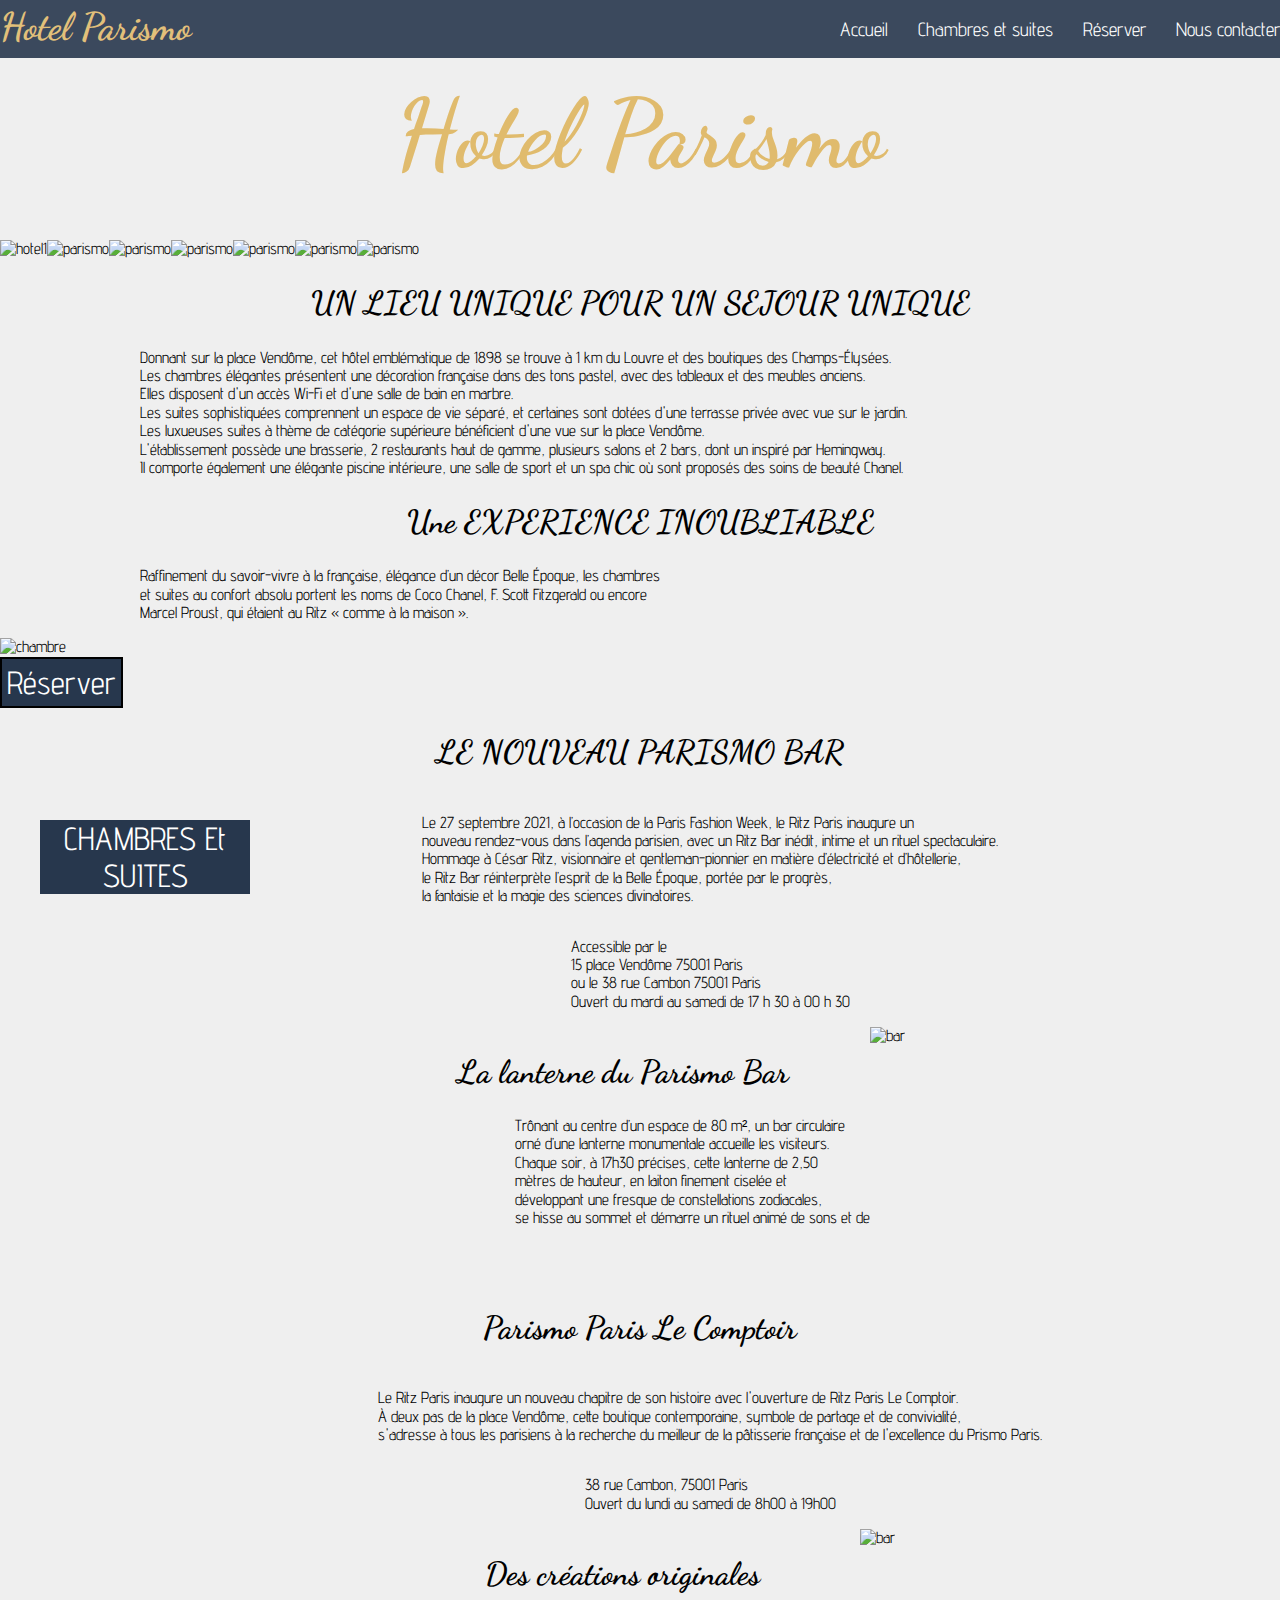
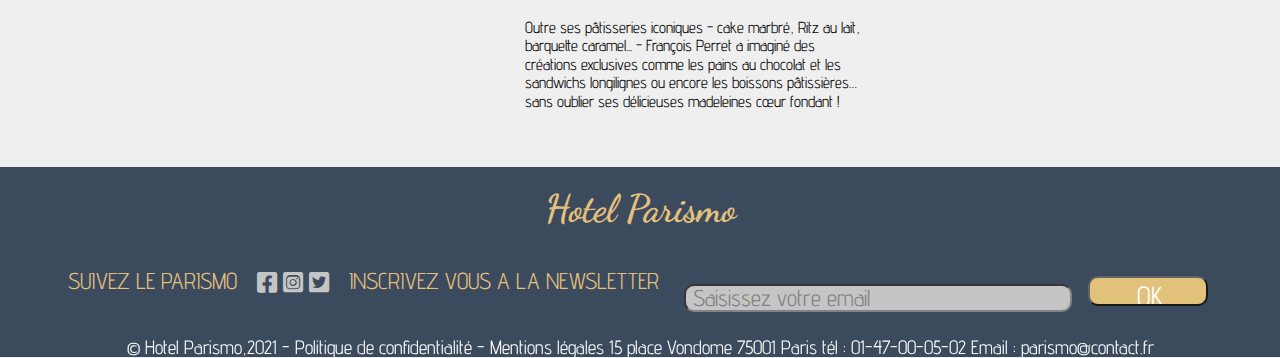
==== index.html @ 792f8a50 "modif" ====
<!DOCTYPE html>
<html lang="fr">
    <head>
        <meta charset="UTF-8">
        <meta http-equiv="X-UA-Compatible" content="IE=edge">
        <meta name="viewport" content="width=device-width, initial-scale=1.0">
        <link rel="stylesheet" href="assets/css/normalize.css">
        <link href="https://fonts.googleapis.com/css2?family=Material+Icons" rel="stylesheet">
        <link href="https://fonts.googleapis.com/css2?family=Material+Icons+Outlined" rel="stylesheet">
        <link rel="icon" type="image/png" sizes="32x32" href="favicon-32x32.png">
        <link rel="icon" type="image/png" sizes="32x32" href="favicon-16x16.png">
        <link rel="stylesheet" href="https://cdnjs.cloudflare.com/ajax/libs/font-awesome/6.0.0-beta2/css/all.min.css">
        <link rel="stylesheet" href="assets/css/style.css">
        <title>Hotel Parismo *****</title>
    </head>

<body>
	<header>
		<nav>
			<div id="container_debut">
				<li id="Debut"><a href="#">Hotel Parismo</a></li>
			</div>
			<ul class="menu">

				<li class="lien"><a href="#" title="Accueil">Accueil</a></li>
				<li class="lien"><a href="chambres.html" title="Chambres et suites">Chambres et suites</a></li>

				<li class="lien" id="reserver"><a href="reserver.html" title="Réserver">Réserver</a></li>
				<li class="lien"><a href="contact.html" title="Nous contacter">Nous contacter</a></li>
			</ul>
		</nav>
		<!-- <div id="imagepricipale">
			<h1>Hotel Parismo</h1>
		</div> -->
		<h1>Hotel Parismo</h1>
		
		

	</header>
	<section id="car">
		<div id="caroussel">
			<div class="images">
				<img src="images/hotel.jpg" alt="hotel1">
				<img src="images/hotel1.jpg" alt="parismo">
				<img src="images/grandjardin.jpg" alt="parismo">
				<img src="images/ritzparislecomptoir1.jpg" alt="parismo">
				<img src="images/salon_ete_5.jpg" alt="parismo">
				<img src="images/terrassemansart.jpg" alt="parismo">
				<img src="images/pool_6.jpg" alt="parismo">
				
				
			</div>
		</div>
	</section>
	<section id="description">
		<h2>UN LIEU UNIQUE POUR UN SEJOUR UNIQUE</h2>
		<p>
			Donnant sur la place Vendôme, cet hôtel emblématique de 1898 se trouve à 1 km du Louvre et des boutiques des Champs-Élysées.<br>


			Les chambres élégantes présentent une décoration française dans des tons pastel, avec des tableaux et des meubles anciens.<br> Elles disposent d'un accès Wi-Fi et d'une salle de bain en marbre.<br> Les suites sophistiquées comprennent un espace de vie séparé, et certaines sont dotées d'une terrasse privée avec vue sur le jardin.<br> Les luxueuses suites à thème de catégorie supérieure bénéficient d'une vue sur la place Vendôme.<br>

			L'établissement possède une brasserie, 2 restaurants haut de gamme, plusieurs salons et 2 bars, dont un inspiré par Hemingway.<br> Il comporte également une élégante piscine intérieure, une salle de sport et un spa chic où sont proposés des soins de beauté Chanel.
		</p>
	</section>
	<section id="chambres">
		<div>
		<h2>Une EXPERIENCE INOUBLIABLE</h2>
		<p>
			Raffinement du savoir-vivre à la française, élégance d’un décor Belle Époque, les chambres<br> et suites au confort absolu portent les noms de Coco Chanel, F. Scott Fitzgerald ou encore<br> Marcel Proust, qui étaient au Ritz « comme à la maison ».

		</p>
		</div>
		<div id="reserverchambre">
			<p id="chetsuite">CHAMBRES Et <br>SUITES</p>
			<img src="images/chambre.jpg" alt="chambre">
			
		</div>
		<div>
			
			<a href="reserver.html" id="lienreserver">Réserver</a>
		</div>
		
		



	</section>
	<section >
		<di id="bar">
		<h2>LE NOUVEAU PARISMO BAR</h2>
		<p>Le 27 septembre 2021, à l’occasion de la Paris Fashion Week, le Ritz Paris inaugure un<br> nouveau rendez-vous dans l’agenda parisien, avec un Ritz Bar inédit, intime et un rituel spectaculaire.<br> Hommage à César Ritz, visionnaire et gentleman-pionnier en matière d’électricité et d’hôtellerie,<br> le Ritz Bar réinterprète l’esprit de la Belle Époque, portée par le progrès,<br> la fantaisie et la magie des sciences divinatoires.</p>
		<p>Accessible par le <br>

			15 place Vendôme 75001 Paris <br>
			
			ou le 38 rue Cambon 75001 Paris<br>
			
			Ouvert du mardi au samedi de 17 h 30 à 00 h 30</p>
		</div>
		<div id="barlanterne">
			<div id="bardescription" >
				<h2 >La lanterne du Parismo Bar</h2>
				<p>Trônant au centre d’un espace de 80 m², un bar circulaire<br>
					 orné d’une lanterne monumentale accueille les visiteurs.<br>
					  Chaque soir, à 17h30 précises, cette lanterne de 2,50<br>
					   mètres de hauteur, en laiton finement ciselée et<br>
					    développant une fresque de constellations zodiacales,<br>
						 se hisse au sommet et démarre un rituel animé de sons et de</p>
			</div>
			<div><img src="images/ritzbarhome.jpg" alt="bar"></div>
		</div>
	</section>

	<section >
		<di id="lecomptoire">
		<h2>Parismo Paris Le Comptoir</h2>
		<p>Le Ritz Paris inaugure un nouveau chapitre de son histoire avec l'ouverture de Ritz Paris Le Comptoir.<br>
			À deux pas de la place Vendôme, cette boutique contemporaine, symbole de partage et de convivialité,<br>
			s'adresse à tous les parisiens à la recherche du meilleur de la pâtisserie française et de l'excellence du Prismo Paris. </p>
		<p>38 rue Cambon, 75001 Paris<br>
			Ouvert du lundi au samedi de 8h00 à 19h00</p>
		</div>
		<div id="lecomptoirelanterne">
			<div id="lecomptoirelanternedescription" >
				<h2 >Des créations originales</h2>
				<p>Outre ses pâtisseries iconiques - cake marbré, Ritz au lait,<br>
					barquette caramel... - François Perret a imaginé des<br>
					créations exclusives comme les pains au chocolat et les<br>
					sandwichs longilignes ou encore les boissons pâtissières…<br>
					sans oublier ses délicieuses madeleines cœur fondant !<br>
						 </p>
			</div>
			<div><img src="images/squarefrancoisperretaucomptoir.jpg" alt="bar"></div>
		</div>
	</section>


	
	<footer class="footer">
		<h2>Hotel Parismo</h2>
		<div class="footer_social">
			<div><span id="suivez">SUIVEZ LE PARISMO</span></div>
			<div>
				
				<span><i class="fab fa-facebook-square"></i></span>
				<span><i class="fab fa-instagram-square"></i></span>
				<span><i class="fab fa-twitter-square"></i></span>

			</div>
			<div><span id="newsletter">INSCRIVEZ VOUS A LA NEWSLETTER</span></div>
			<div>
				<form action="#" method="POST">
					<input type="email" placeholder="Saisissez votre email" id ="email">
					<input type="submit" value="OK" id="buttonnewsletter">
				</form>
				
				
			</div>
			
		</div>
		<div id="Copyright"> &copy; Hotel Parismo,2021 - Politique de confidentialité - Mentions légales 15 place Vondome 75001 Paris tél : 01-47-00-05-02 Email : parismo@contact.fr </div>
	</footer>
</body>

</html>
---- assets/css/style.css ----
/* h1{
    display: flex;
    justify-content: center;
    color: goldenrod;
    font-family: 'Lucida Sans', 'Lucida Sans Regular', 'Lucida Grande', 'Lucida Sans Unicode', Geneva, Verdana, sans-serif;

}

figure{
    display: flex;
    justify-content: center;
    
}

.description{
    display: flex;
    justify-content: center;
    margin: 10px, 5px;
    padding: 4px;
    border: 2px solid #555;
    background-color: #f2f2f2;
    color: #555;
    font-size: 110%;
    -moz-border-radius: 50px;
    -webkit-border-radius: 50px;
      
}

figure {
    z-index:-2;

  }

  .description {
    z-index: 0;
    
  } */
  @import url('https://fonts.googleapis.com/css2?family=Advent+Pro&family=Dancing+Script&display=swap');

  body{
      font-family:'Advent Pro', sans-serif;
      margin:0;
      padding: 0;
      background-color: #EFEFEF;
      
  }
  
  nav{
      display:flex;
      justify-content: space-between;
      align-items: center;
      position:fixed;
      z-index: 10000;
      top:0;
      background-color:#27374d;
      opacity: 0.9;
      width: 100%;
      font-size: 1.2em;
      list-style-type:none;
      line-height: 20px;
      
     
      
  }
  nav ul{
      display: flex; 
      justify-content: center;
       column-gap: 30px;
      align-items: center;
      list-style-type:none;
      
      
  
  }
  
  
  nav a{
      text-decoration: none;
      color:white;
     
  }
  .lien a:hover{
      background-color: #e0bb6d;
      color: black;
      font-size: larger;
      border:2px groove white;
      font-weight: bold;
  
  }
  
  #Debut  a , footer h2 {
      font-family: 'Dancing Script', cursive;
      font-weight: bold;
      font-size: 2em;
      color: #e0bb6d;   
      
  }
  
  
  
  
  
  
  /* #imagepricipale{
      margin-top: 58px;
      background: url(hotel.jpg) no-repeat fixed ;
      background-size: cover;
      height: 799px;
  } */
  h1{
      font-family: 'Dancing Script', cursive;
      margin-top :80px;
      margin-bottom: 50px;
      text-align: center; 
      color: #e0bb6d;
      font-size: 6em;   
  }


  .description{
      display:flex;
      flex-direction: column;
      align-items: center;
      margin-top: 40px;
      font-size: 1.2em;
  }
  .chambredescription{     /*#chambre */
      display:flex;
      flex-direction: column;
      align-items: center;
      margin-bottom: 20px;
  }
    
  h2{
      font-family: 'Dancing Script' , cursive;
      text-align: center;
      font-size: 2em;
  }

  #lienreserver{
      display: inline-block;
      color: white;
      border: 2px solid black;
      padding: 5px;
      background-color:#27374d ;
      text-decoration: none;
      text-align: center;
      font-size: 2em;
      
  }
  #lienreserver:hover{
      background-color: #e0bb6d;
      color: black;
      font-size: 2.2em;
      border:2px groove ;
      font-weight: bold;
  
  }
  #reserverchambre{
      position: relative;
  }
  #chetsuite{
      position: absolute;
      left:-100px;
      top: 150px;
      color:white;
      background-color:#27374d ;
      width: 210px;
      font-size: 2em;
      text-align: center;
  
  }
  #bar{
      display:flex;
      flex-direction: column;
      align-items: center;
      margin-bottom: 20px;
  
  }
  #barlanterne{
      display:flex;
      flex-direction: row;
      justify-content: space-around;
      
      
      margin-bottom: 20px;
  
  }
  
  
  #lecomptoire{
      display:flex;
      flex-direction: column;
      align-items: center;
      margin-bottom: 20px;
  
  }
  #lecomptoirelanterne{
      display:flex;
      flex-direction: row;
      justify-content: space-around;
      
      
      margin-bottom: 20px;
  
  }
  
  
  .footer{
      display:flex;
      flex-direction: column;
      justify-content: space-evenly;
      align-items: center;
      background-color:#27374d;
      opacity: 0.9;
      width: 100%;
      font-size: 1.2em;
      line-height: 20px;
      row-gap: 20px;
      position: relative;
      bottom: 0px;
  
  }
  
      
  
  
  
  .footer_social{
      color:silver;
      font-size: 1.2em;
      display: flex; 
      column-gap: 20px;  
      
  }
  #suivez ,#newsletter  {
      color: #e0bb6d;
      
      
  
  }
  #email{
   font-size: 1em;     
      
  }
  
  
  #buttonnewsletter{
      color: white;
      background-color: #e0bb6d;
      font-size: 1.2em;
  }
  
  #Copyright{
      color: white;
      
  }
  
  #formulaire-contact , #formulaire-reserver{
      background-color:#27374d;
      opacity: 0.9;
      display: flex;
      flex-direction: column;
      align-items: center;
      margin: 10px auto;
      width: 50%;
      
      
  }
  
  
  #form-contact input,#form-contact textarea , #form-contact select {
      border:none;
      padding:5px 5px;
      margin: 1px 0px;
       font-size: 1.2em;
      border-radius: 8px;
      width:50%;
  
  }
  
  #form-contact h2 ,#formulaire-reserver label{
      color: white;
  
  }
  
  
  #car{
      display: flex;
      justify-content: center;
      margin-top: 0px;
  
      
  
  }
  #caroussel{
      width:1440px;
      overflow: auto;
      
  
  }
  .images{
      display: flex;
      animation-duration: 30s;
      animation-name: mes-images;
      animation-iteration-count: infinite;
  }
  
  @keyframes mes-images {
      0% {
          transform: translateX(0);
      }
      14.29% {
          transform: translateX(-1440px);
      }
      28.58% {
          transform: translateX(-2880px);
      }
      42.87% {
          transform: translateX(-4320px);
      }
      57.16% {
          transform: translateX(-5760px);
      }
      71.45% {
          transform: translateX(-7200px);
  
      }
      85.74% {
          transform: translateX(-8640px);
  
      }
      100% {
          transform: translateX(0px);
  
      }   
      
  }

  .chambreclassique{
    display:flex;
    flex-direction: column;
    justify-content: center;
    align-items: center;
    position:relative;
    margin-bottom: 200px;
}
.chambreclassique img{
    max-width: 100%;
    width:80%;
    height: auto;
}

.chambredescription{
    display:flex;
    flex-direction: column;
    justify-content: center;
    align-items: center;
    padding:7px;
    display:inline-block;
    border:2px solid white;
    position: absolute;
     height:240px; 
    background-color:whitesmoke;
    text-align: center;
    top: 650px;
    /* font-weight: bold; */
    box-shadow: -5px 5px whitesmoke;
    font-family: 'Gill Sans', 'Gill Sans MT', Calibri, 'Trebuchet MS', sans-serif;
    font-size: 20px;
    


}

.bouttonreserver{
    display: inline-block;
    color: black;
    border: 2px solid gold;
    padding: 9px;
    background-color: whitesmoke ;
    text-decoration: none;
    text-align: center;
    font-size: 2em;

}
/* .bouttonreserver:hover{
    background-color: #e0bb6d;
    color: black;
    font-size: 2.2em;
    border:2px groove ;
    font-weight: bold;


} */


/* RIMA RIMA RIMA  */

  fieldset{
    margin:5px;
    height:500px;
    border-radius: 5px;
  }
  .container{
    display:flex;
    justify-content: center;
    align-items:center;
    margin-top:40px;
  }
  .left{
    display:flex;
    flex-direction:column;
    margin:20px;
  }
  .right{
    display:flex;
    flex-direction:column;
    margin-top:-3px;
  }

  input{
    margin:5px;
    padding:2px;
    width:380px;
    height:20px;
    background-color:silver;
    border-radius: 10px;
    text-indent:5px;
  }
  input:focus{
      outline:none;
  }
  p{
    margin-left:140px;
  }
  select{
    background-color:silver;
    text-align:center;
  }
  input[type="submit"]{
    width:120px;
    height:30px;
    background-color:#silver;
    color:black;
  }
  input[type="submit"]:hover{
    background-color:red; 
  }
  input[type="reset"]{
    width:120px;
    height:30px;
    background-color:siver;
    color:black;
  }
  input[type="reset"]:hover{
    background-color:#27374d;
  }
  .buttons1
  {
    margin-left:525px;
    margin-top:65px;
  }
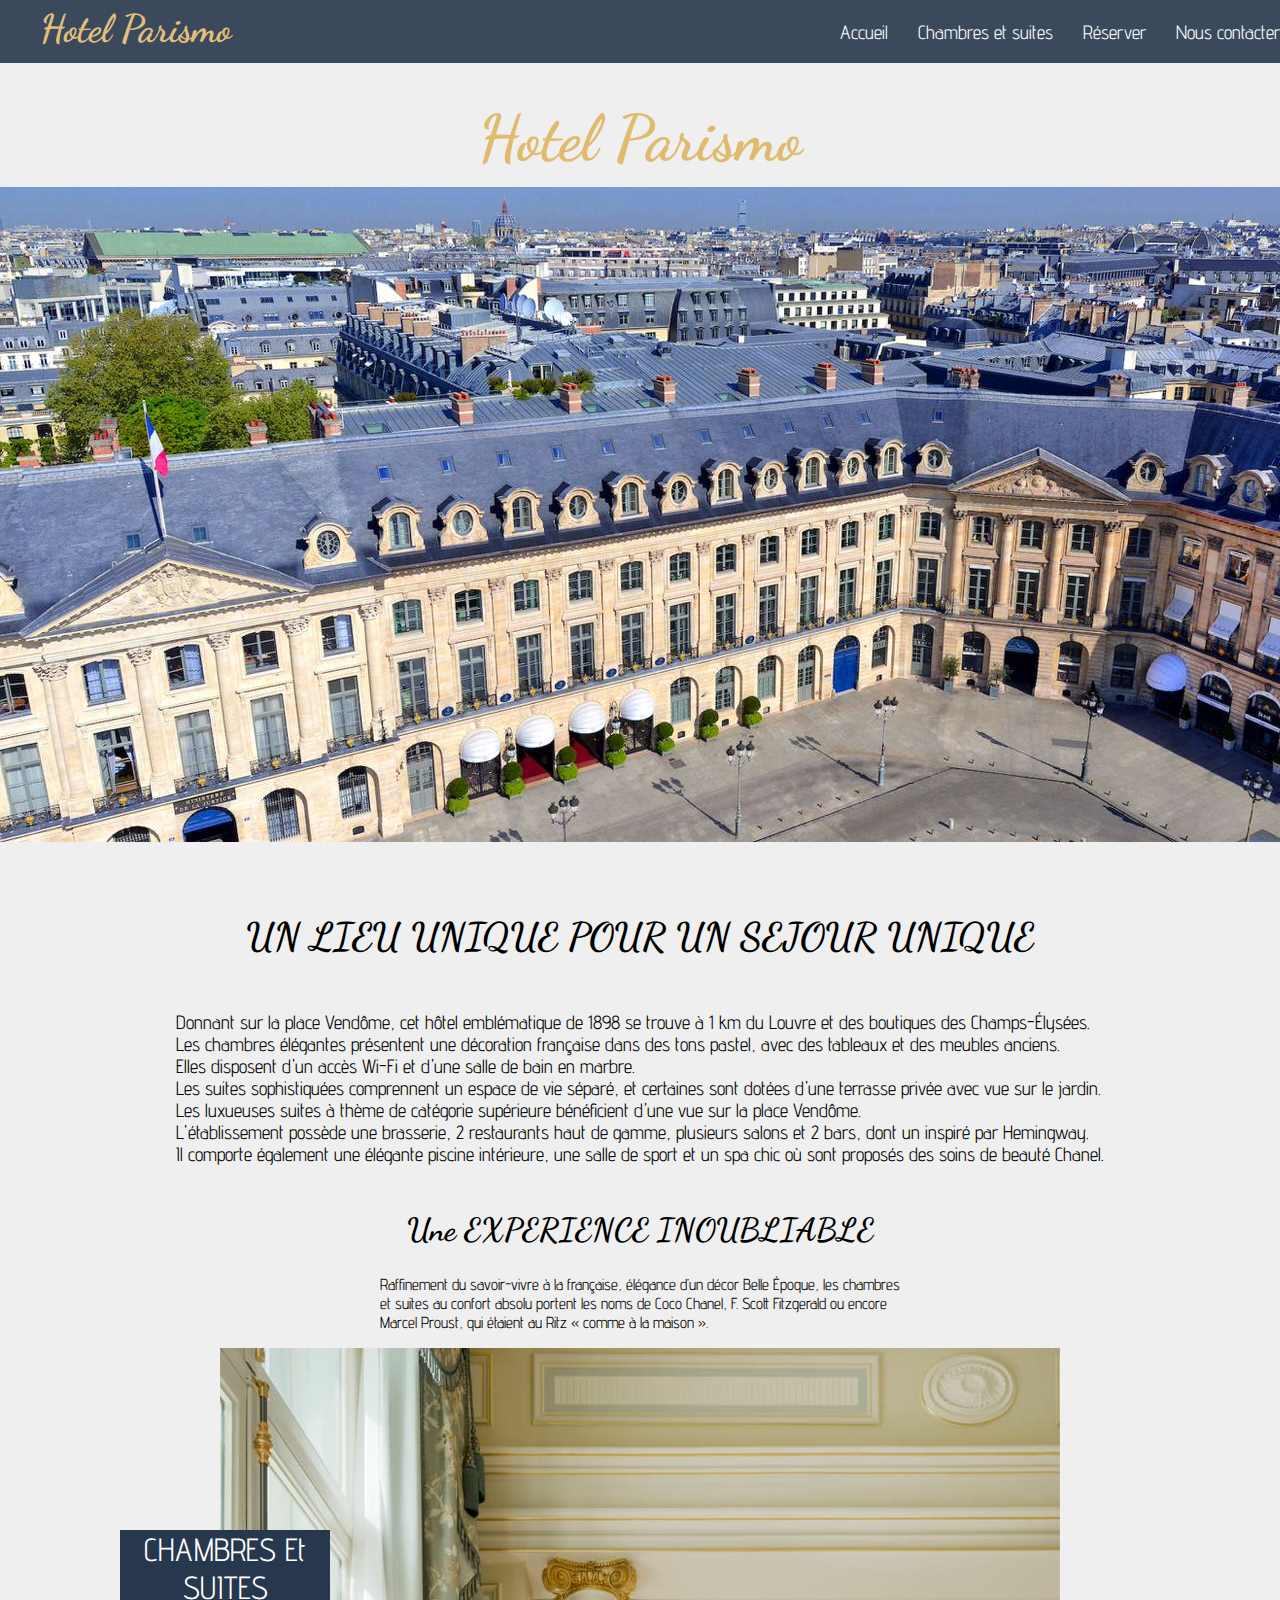
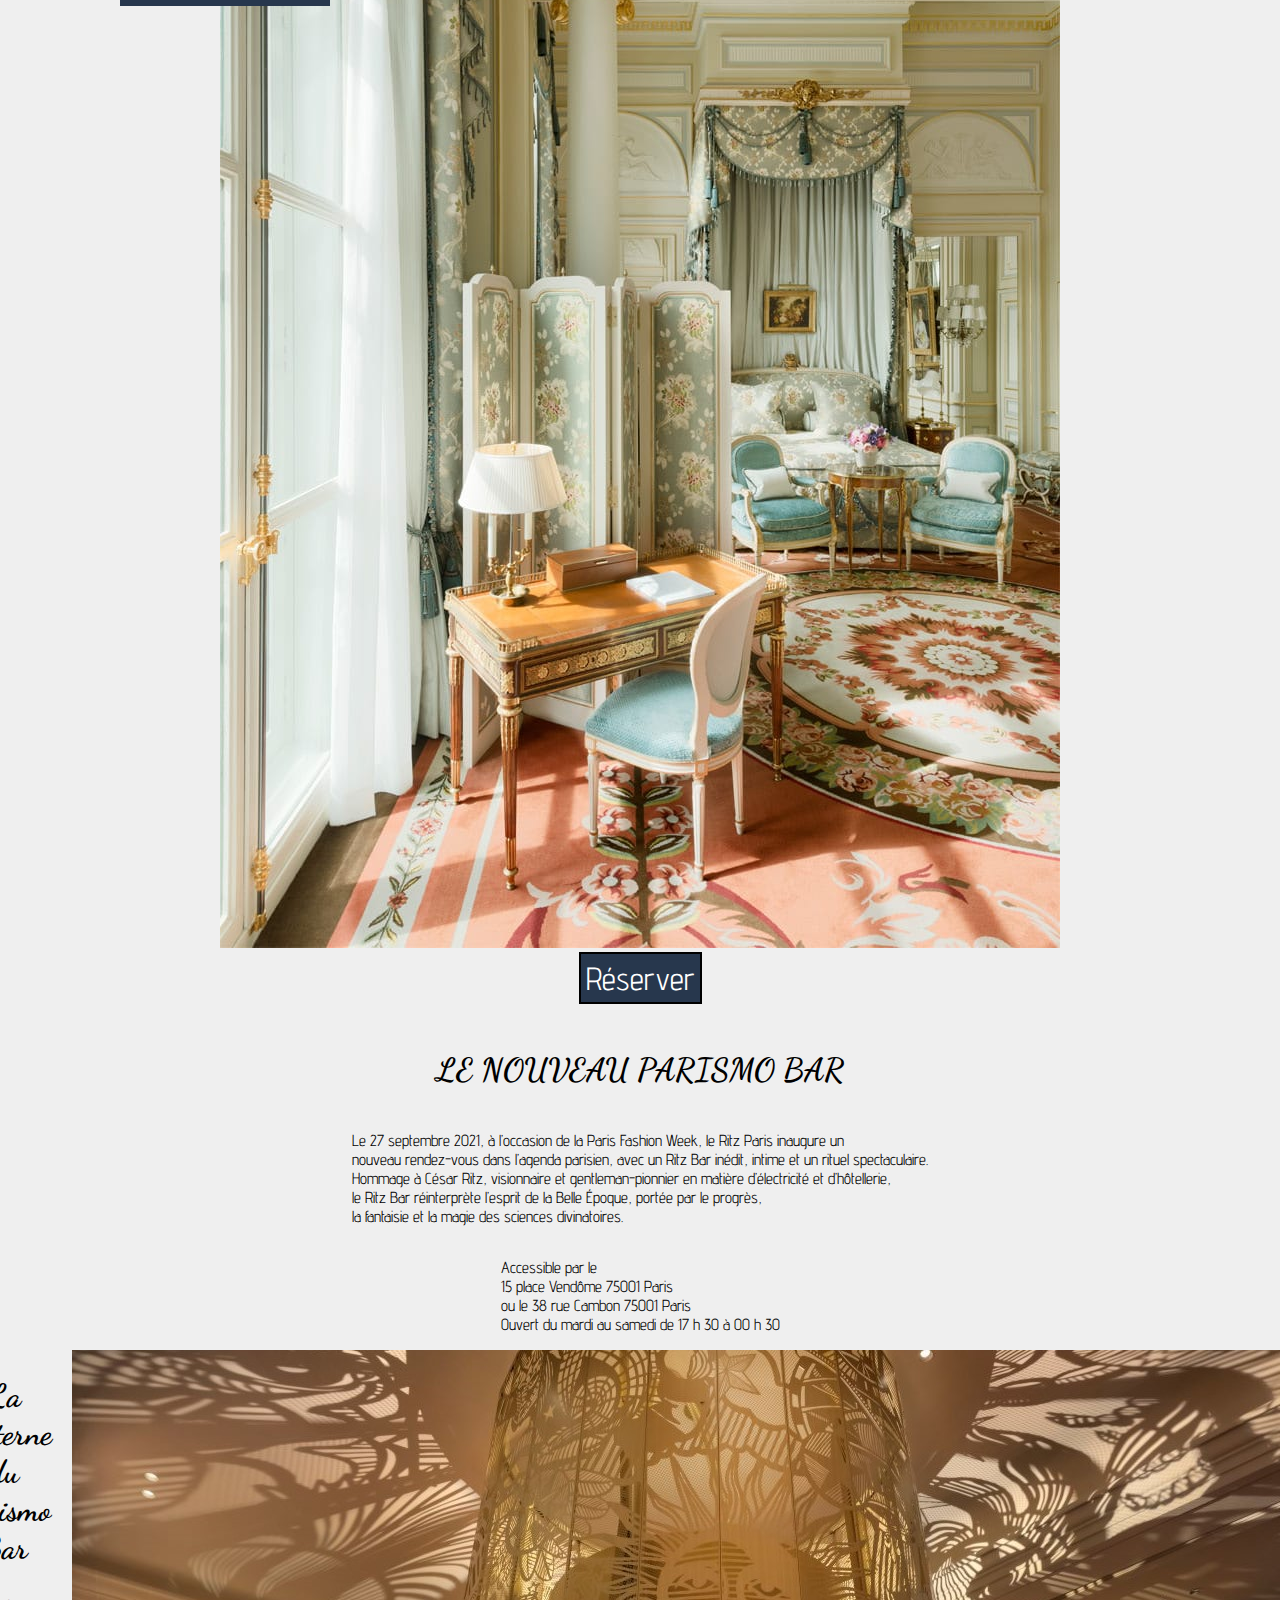
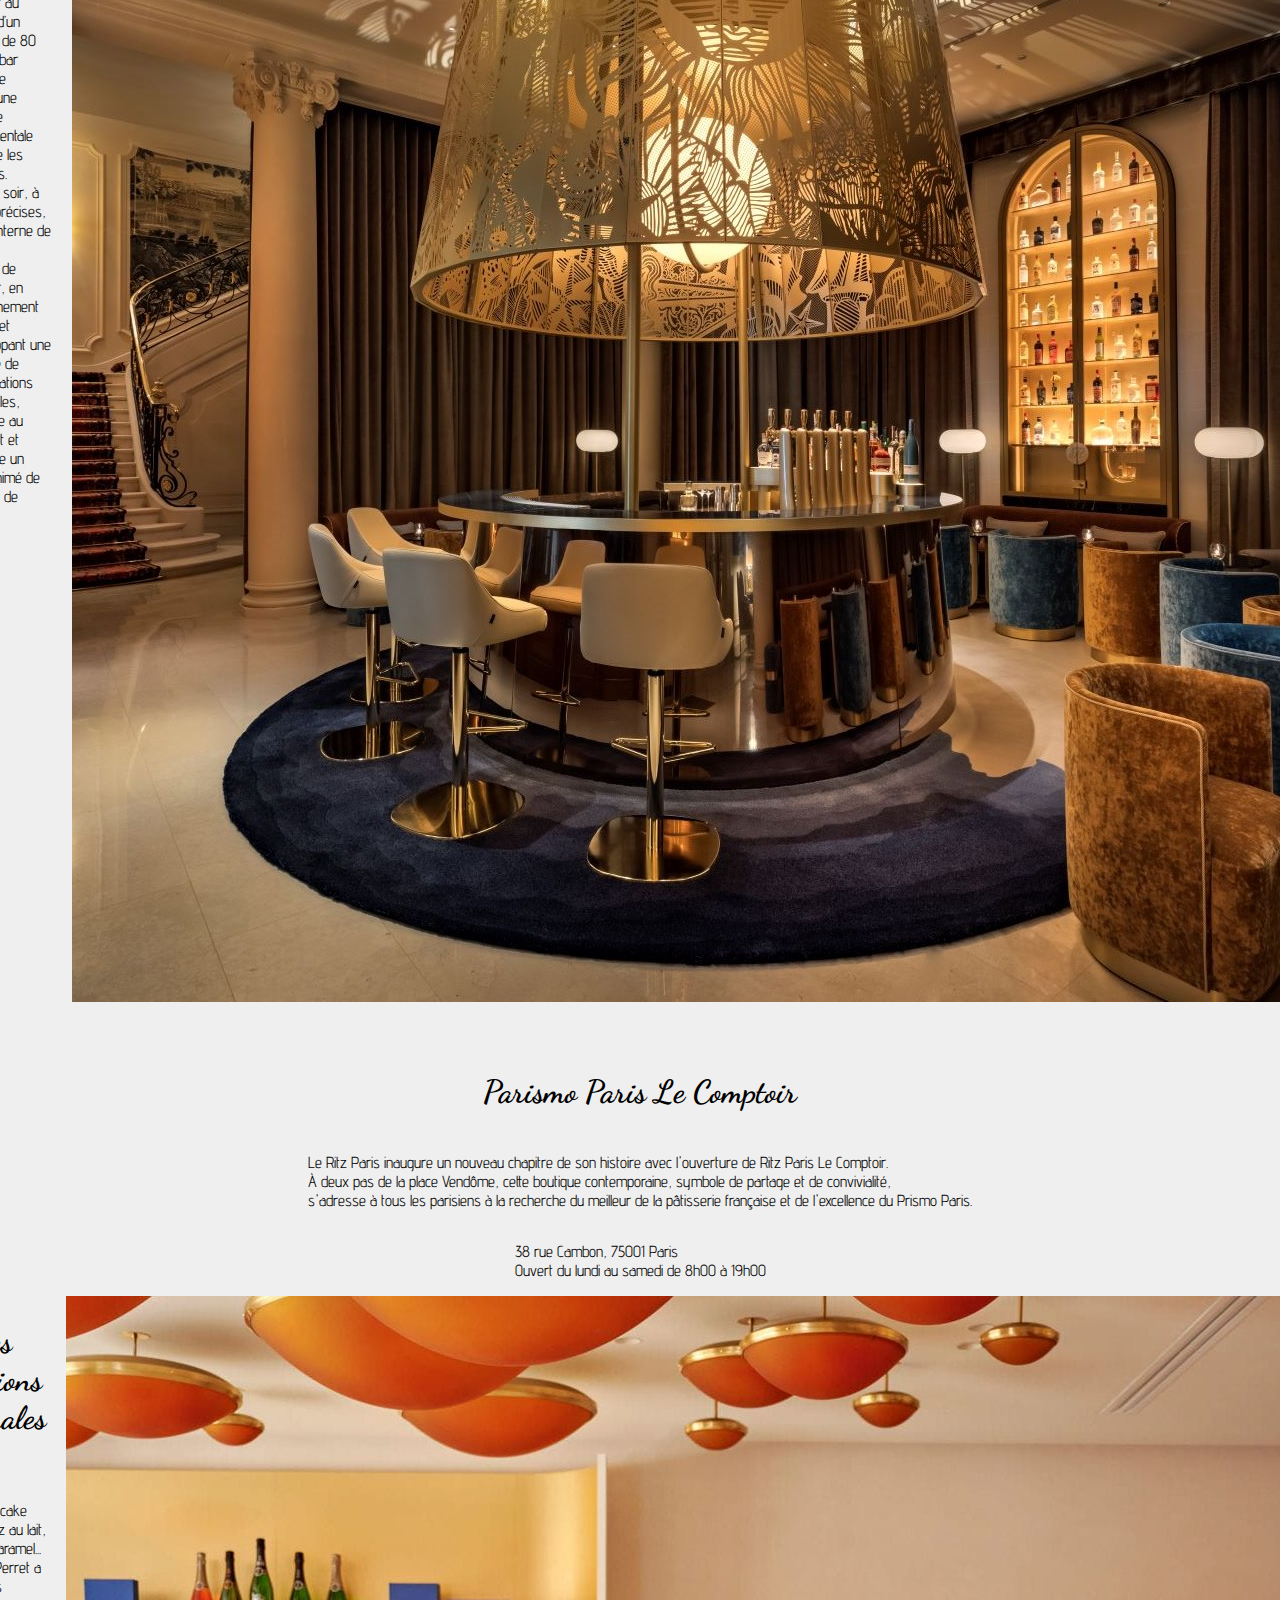
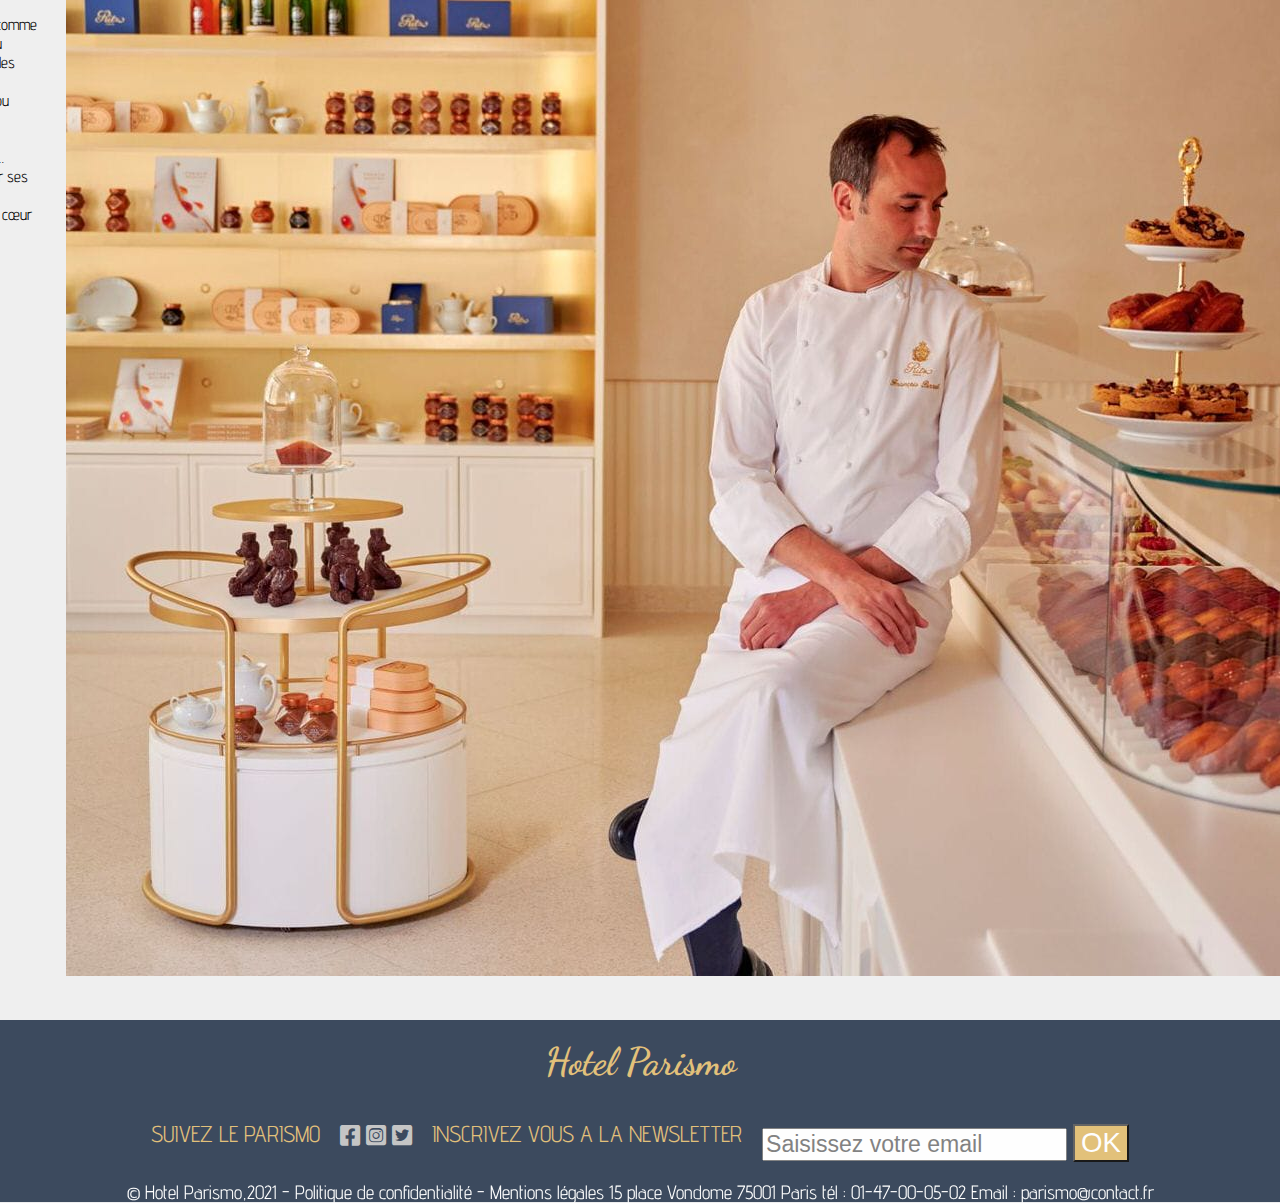
==== commit 893b13b7: "modif projet" ====
--- a/index.html
+++ b/index.html
@@ -1,31 +1,32 @@
 <!DOCTYPE html>
 <html lang="fr">
-    <head>
-        <meta charset="UTF-8">
-        <meta http-equiv="X-UA-Compatible" content="IE=edge">
-        <meta name="viewport" content="width=device-width, initial-scale=1.0">
-        <link rel="stylesheet" href="assets/css/normalize.css">
-        <link href="https://fonts.googleapis.com/css2?family=Material+Icons" rel="stylesheet">
-        <link href="https://fonts.googleapis.com/css2?family=Material+Icons+Outlined" rel="stylesheet">
-        <link rel="icon" type="image/png" sizes="32x32" href="favicon-32x32.png">
-        <link rel="icon" type="image/png" sizes="32x32" href="favicon-16x16.png">
-        <link rel="stylesheet" href="https://cdnjs.cloudflare.com/ajax/libs/font-awesome/6.0.0-beta2/css/all.min.css">
-        <link rel="stylesheet" href="assets/css/style.css">
-        <title>Hotel Parismo *****</title>
-    </head>
+
+<head>
+	<meta charset="UTF-8">
+	<meta http-equiv="X-UA-Compatible" content="IE=edge">
+	<meta name="viewport" content="width=device-width, initial-scale=1.0">
+	<!-- <link rel="stylesheet" href="assets/css/normalize.css"> -->
+	<link href="https://fonts.googleapis.com/css2?family=Material+Icons" rel="stylesheet">
+	<link href="https://fonts.googleapis.com/css2?family=Material+Icons+Outlined" rel="stylesheet">
+	<link rel="icon" type="image/png" sizes="32x32" href="favicon-32x32.png">
+	<link rel="icon" type="image/png" sizes="32x32" href="favicon-16x16.png">
+	<link rel="stylesheet" href="https://cdnjs.cloudflare.com/ajax/libs/font-awesome/6.0.0-beta2/css/all.min.css">
+	<link rel="stylesheet" href="style1.css">
+	<title>Hotel Parismo *****</title>
+</head>
 
 <body>
 	<header>
 		<nav>
-			<div id="container_debut">
+			<ul id="container_debut">
 				<li id="Debut"><a href="#">Hotel Parismo</a></li>
-			</div>
+			</ul>
 			<ul class="menu">
 
 				<li class="lien"><a href="#" title="Accueil">Accueil</a></li>
 				<li class="lien"><a href="chambres.html" title="Chambres et suites">Chambres et suites</a></li>
 
-				<li class="lien" id="reserver"><a href="reserver.html" title="Réserver">Réserver</a></li>
+				<li class="lien" id="reserver"><a href="reservation.html" title="Réserver">Réserver</a></li>
 				<li class="lien"><a href="contact.html" title="Nous contacter">Nous contacter</a></li>
 			</ul>
 		</nav>
@@ -33,116 +34,131 @@
 			<h1>Hotel Parismo</h1>
 		</div> -->
 		<h1>Hotel Parismo</h1>
-		
-		
+
+
 
 	</header>
 	<section id="car">
 		<div id="caroussel">
 			<div class="images">
 				<img src="images/hotel.jpg" alt="hotel1">
-				<img src="images/hotel1.jpg" alt="parismo">
+				<img src="images/ritzparislecomptoir1.jpg" alt="parismo">
 				<img src="images/grandjardin.jpg" alt="parismo">
-				<img src="images/ritzparislecomptoir1.jpg" alt="parismo">
 				<img src="images/salon_ete_5.jpg" alt="parismo">
 				<img src="images/terrassemansart.jpg" alt="parismo">
 				<img src="images/pool_6.jpg" alt="parismo">
-				
-				
+				<img src="images/hotel1.jpg" alt="parismo">
+
+
 			</div>
 		</div>
 	</section>
 	<section id="description">
 		<h2>UN LIEU UNIQUE POUR UN SEJOUR UNIQUE</h2>
 		<p>
-			Donnant sur la place Vendôme, cet hôtel emblématique de 1898 se trouve à 1 km du Louvre et des boutiques des Champs-Élysées.<br>
+			Donnant sur la place Vendôme, cet hôtel emblématique de 1898 se trouve à 1 km du Louvre et des boutiques des
+			Champs-Élysées.<br>
 
 
-			Les chambres élégantes présentent une décoration française dans des tons pastel, avec des tableaux et des meubles anciens.<br> Elles disposent d'un accès Wi-Fi et d'une salle de bain en marbre.<br> Les suites sophistiquées comprennent un espace de vie séparé, et certaines sont dotées d'une terrasse privée avec vue sur le jardin.<br> Les luxueuses suites à thème de catégorie supérieure bénéficient d'une vue sur la place Vendôme.<br>
+			Les chambres élégantes présentent une décoration française dans des tons pastel, avec des tableaux et des
+			meubles anciens.<br> Elles disposent d'un accès Wi-Fi et d'une salle de bain en marbre.<br> Les suites
+			sophistiquées comprennent un espace de vie séparé, et certaines sont dotées d'une terrasse privée avec vue
+			sur le jardin.<br> Les luxueuses suites à thème de catégorie supérieure bénéficient d'une vue sur la place
+			Vendôme.<br>
 
-			L'établissement possède une brasserie, 2 restaurants haut de gamme, plusieurs salons et 2 bars, dont un inspiré par Hemingway.<br> Il comporte également une élégante piscine intérieure, une salle de sport et un spa chic où sont proposés des soins de beauté Chanel.
+			L'établissement possède une brasserie, 2 restaurants haut de gamme, plusieurs salons et 2 bars, dont un
+			inspiré par Hemingway.<br> Il comporte également une élégante piscine intérieure, une salle de sport et un
+			spa chic où sont proposés des soins de beauté Chanel.
 		</p>
 	</section>
 	<section id="chambres">
 		<div>
-		<h2>Une EXPERIENCE INOUBLIABLE</h2>
-		<p>
-			Raffinement du savoir-vivre à la française, élégance d’un décor Belle Époque, les chambres<br> et suites au confort absolu portent les noms de Coco Chanel, F. Scott Fitzgerald ou encore<br> Marcel Proust, qui étaient au Ritz « comme à la maison ».
+			<h2>Une EXPERIENCE INOUBLIABLE</h2>
+			<p>
+				Raffinement du savoir-vivre à la française, élégance d’un décor Belle Époque, les chambres<br> et suites
+				au confort absolu portent les noms de Coco Chanel, F. Scott Fitzgerald ou encore<br> Marcel Proust, qui
+				étaient au Ritz « comme à la maison ».
 
-		</p>
+			</p>
 		</div>
 		<div id="reserverchambre">
 			<p id="chetsuite">CHAMBRES Et <br>SUITES</p>
 			<img src="images/chambre.jpg" alt="chambre">
-			
+
 		</div>
 		<div>
-			
+
 			<a href="reserver.html" id="lienreserver">Réserver</a>
 		</div>
-		
-		
+
+
 
 
 
 	</section>
-	<section >
+	<section>
 		<di id="bar">
-		<h2>LE NOUVEAU PARISMO BAR</h2>
-		<p>Le 27 septembre 2021, à l’occasion de la Paris Fashion Week, le Ritz Paris inaugure un<br> nouveau rendez-vous dans l’agenda parisien, avec un Ritz Bar inédit, intime et un rituel spectaculaire.<br> Hommage à César Ritz, visionnaire et gentleman-pionnier en matière d’électricité et d’hôtellerie,<br> le Ritz Bar réinterprète l’esprit de la Belle Époque, portée par le progrès,<br> la fantaisie et la magie des sciences divinatoires.</p>
-		<p>Accessible par le <br>
+			<h2>LE NOUVEAU PARISMO BAR</h2>
+			<p>Le 27 septembre 2021, à l’occasion de la Paris Fashion Week, le Ritz Paris inaugure un<br> nouveau
+				rendez-vous dans l’agenda parisien, avec un Ritz Bar inédit, intime et un rituel spectaculaire.<br>
+				Hommage à César Ritz, visionnaire et gentleman-pionnier en matière d’électricité et d’hôtellerie,<br> le
+				Ritz Bar réinterprète l’esprit de la Belle Époque, portée par le progrès,<br> la fantaisie et la magie
+				des sciences divinatoires.</p>
+			<p>Accessible par le <br>
 
-			15 place Vendôme 75001 Paris <br>
-			
-			ou le 38 rue Cambon 75001 Paris<br>
-			
-			Ouvert du mardi au samedi de 17 h 30 à 00 h 30</p>
-		</div>
-		<div id="barlanterne">
-			<div id="bardescription" >
-				<h2 >La lanterne du Parismo Bar</h2>
-				<p>Trônant au centre d’un espace de 80 m², un bar circulaire<br>
-					 orné d’une lanterne monumentale accueille les visiteurs.<br>
-					  Chaque soir, à 17h30 précises, cette lanterne de 2,50<br>
-					   mètres de hauteur, en laiton finement ciselée et<br>
-					    développant une fresque de constellations zodiacales,<br>
-						 se hisse au sommet et démarre un rituel animé de sons et de</p>
+				15 place Vendôme 75001 Paris <br>
+
+				ou le 38 rue Cambon 75001 Paris<br>
+
+				Ouvert du mardi au samedi de 17 h 30 à 00 h 30</p>
 			</div>
-			<div><img src="images/ritzbarhome.jpg" alt="bar"></div>
-		</div>
+			<div id="barlanterne">
+				<div id="bardescription">
+					<h2>La lanterne du Parismo Bar</h2>
+					<p>Trônant au centre d’un espace de 80 m², un bar circulaire<br>
+						orné d’une lanterne monumentale accueille les visiteurs.<br>
+						Chaque soir, à 17h30 précises, cette lanterne de 2,50<br>
+						mètres de hauteur, en laiton finement ciselée et<br>
+						développant une fresque de constellations zodiacales,<br>
+						se hisse au sommet et démarre un rituel animé de sons et de</p>
+				</div>
+				<div><img src="images/ritzbarhome.jpg" alt="bar"></div>
+			</div>
 	</section>
 
-	<section >
+	<section>
 		<di id="lecomptoire">
-		<h2>Parismo Paris Le Comptoir</h2>
-		<p>Le Ritz Paris inaugure un nouveau chapitre de son histoire avec l'ouverture de Ritz Paris Le Comptoir.<br>
-			À deux pas de la place Vendôme, cette boutique contemporaine, symbole de partage et de convivialité,<br>
-			s'adresse à tous les parisiens à la recherche du meilleur de la pâtisserie française et de l'excellence du Prismo Paris. </p>
-		<p>38 rue Cambon, 75001 Paris<br>
-			Ouvert du lundi au samedi de 8h00 à 19h00</p>
-		</div>
-		<div id="lecomptoirelanterne">
-			<div id="lecomptoirelanternedescription" >
-				<h2 >Des créations originales</h2>
-				<p>Outre ses pâtisseries iconiques - cake marbré, Ritz au lait,<br>
-					barquette caramel... - François Perret a imaginé des<br>
-					créations exclusives comme les pains au chocolat et les<br>
-					sandwichs longilignes ou encore les boissons pâtissières…<br>
-					sans oublier ses délicieuses madeleines cœur fondant !<br>
-						 </p>
+			<h2>Parismo Paris Le Comptoir</h2>
+			<p>Le Ritz Paris inaugure un nouveau chapitre de son histoire avec l'ouverture de Ritz Paris Le
+				Comptoir.<br>
+				À deux pas de la place Vendôme, cette boutique contemporaine, symbole de partage et de convivialité,<br>
+				s'adresse à tous les parisiens à la recherche du meilleur de la pâtisserie française et de l'excellence
+				du Prismo Paris. </p>
+			<p>38 rue Cambon, 75001 Paris<br>
+				Ouvert du lundi au samedi de 8h00 à 19h00</p>
 			</div>
-			<div><img src="images/squarefrancoisperretaucomptoir.jpg" alt="bar"></div>
-		</div>
+			<div id="lecomptoirelanterne">
+				<div id="lecomptoirelanternedescription">
+					<h2>Des créations originales</h2>
+					<p>Outre ses pâtisseries iconiques - cake marbré, Ritz au lait,<br>
+						barquette caramel... - François Perret a imaginé des<br>
+						créations exclusives comme les pains au chocolat et les<br>
+						sandwichs longilignes ou encore les boissons pâtissières…<br>
+						sans oublier ses délicieuses madeleines cœur fondant !<br>
+					</p>
+				</div>
+				<div><img src="images/squarefrancoisperretaucomptoir.jpg" alt="bar"></div>
+			</div>
 	</section>
 
 
-	
+
 	<footer class="footer">
 		<h2>Hotel Parismo</h2>
 		<div class="footer_social">
 			<div><span id="suivez">SUIVEZ LE PARISMO</span></div>
 			<div>
-				
+
 				<span><i class="fab fa-facebook-square"></i></span>
 				<span><i class="fab fa-instagram-square"></i></span>
 				<span><i class="fab fa-twitter-square"></i></span>
@@ -151,16 +167,17 @@
 			<div><span id="newsletter">INSCRIVEZ VOUS A LA NEWSLETTER</span></div>
 			<div>
 				<form action="#" method="POST">
-					<input type="email" placeholder="Saisissez votre email" id ="email">
+					<input type="email" placeholder="Saisissez votre email" id="email">
 					<input type="submit" value="OK" id="buttonnewsletter">
 				</form>
-				
-				
+
+
 			</div>
-			
+
 		</div>
-		<div id="Copyright"> &copy; Hotel Parismo,2021 - Politique de confidentialité - Mentions légales 15 place Vondome 75001 Paris tél : 01-47-00-05-02 Email : parismo@contact.fr </div>
+		<div id="Copyright"> &copy; Hotel Parismo,2021 - Politique de confidentialité - Mentions légales 15 place
+			Vondome 75001 Paris tél : 01-47-00-05-02 Email : parismo@contact.fr </div>
 	</footer>
 </body>
 
-</html>
+</html>--- a/style1.css
+++ b/style1.css
@@ -0,0 +1,312 @@
+
+@import url('https://fonts.googleapis.com/css2?family=Advent+Pro&family=Dancing+Script&display=swap');
+
+body{
+    font-family:'Advent Pro', sans-serif;
+    margin:0;
+    padding: 0;
+    background-color: #EFEFEF;
+    
+}
+
+nav{
+    display:flex;
+    justify-content: space-between;
+    align-items: center;
+    position:fixed;
+    z-index: 10000;
+    top:0;
+    background-color:#27374d;
+    opacity: 0.9;
+    width: 100%;
+    font-size: 1.2em;
+    list-style-type:none;
+    line-height: 20px;
+    
+   
+    
+}
+nav ul{
+    display: flex; 
+    justify-content: center;
+     column-gap: 30px;
+    align-items: center;
+    list-style-type:none;
+    
+    
+
+}
+
+
+nav a{
+    text-decoration: none;
+    color:white;
+   
+}
+/* .lien a:hover{
+    background-color: #e0bb6d;
+    color: black;
+    font-size: larger;
+    border:2px groove white;
+    font-weight: bold;
+
+} */
+
+#Debut  a , footer h2 {
+    font-family: 'Dancing Script', cursive;
+    font-weight: bold;
+    font-size: 2em;
+    color: #e0bb6d;   
+    
+}
+
+
+
+
+
+
+/* #imagepricipale{
+    margin-top: 58px;
+    background: url(hotel.jpg) no-repeat fixed ;
+    background-size: cover;
+    height: 799px;
+} */
+h1{
+    font-family: 'Dancing Script', cursive;
+    margin-top :100px;
+    margin-bottom: 10px;
+    text-align: center; 
+    color: #e0bb6d;
+    font-size: 4em;   
+}
+#description{
+    display:flex;
+    flex-direction: column;
+    align-items: center;
+    margin-top: 40px;
+    font-size: 1.2em;
+}
+#chambres{
+    display:flex;
+    flex-direction: column;
+    align-items: center;
+    margin-bottom: 20px;
+}
+ h2{
+    font-family: 'Dancing Script', cursive;
+    text-align: center;
+    font-size: 2em;
+
+}
+#lienreserver{
+    display: inline-block;
+    color: white;
+    border: 2px solid black;
+    padding: 5px;
+    background-color:#27374d ;
+    text-decoration: none;
+    text-align: center;
+    font-size: 2em;
+    
+}
+#lienreserver:hover{
+    background-color: #e0bb6d;
+    color: black;
+    font-size: 2.2em;
+    border:2px groove ;
+    font-weight: bold;
+
+}
+#reserverchambre{
+    position: relative;
+}
+#chetsuite{
+    position: absolute;
+    left:-100px;
+    top: 150px;
+    color:white;
+    background-color:#27374d ;
+    width: 210px;
+    font-size: 2em;
+    text-align: center;
+
+}
+#bar{
+    display:flex;
+    flex-direction: column;
+    align-items: center;
+    margin-bottom: 20px;
+
+}
+#barlanterne{
+    display:flex;
+    flex-direction: row;
+    justify-content: space-around;
+    gap:20px;
+    
+    
+    
+    margin-bottom: 20px;
+
+}
+
+
+#lecomptoire{
+    display:flex;
+    flex-direction: column;
+    align-items: center;
+    margin-bottom: 20px;
+
+}
+#lecomptoirelanterne{
+    display:flex;
+    flex-direction: row;
+    justify-content: space-around;
+    gap:20px;
+    
+    
+    margin-bottom: 20px;
+
+}
+
+
+.footer{
+    display:flex;
+    flex-direction: column;
+    justify-content: space-evenly;
+    align-items: center;
+    background-color:#27374d;
+    opacity: 0.9;
+    width: 100%;
+    font-size: 1.2em;
+    line-height: 20px;
+    row-gap: 20px;
+    position: relative;
+    bottom: 0px;
+
+}
+
+    
+
+
+
+.footer_social{
+    color:silver;
+    font-size: 1.2em;
+    display: flex; 
+    column-gap: 20px;  
+    
+}
+#suivez ,#newsletter  {
+    color: #e0bb6d;
+    
+    
+
+}
+#email{
+ font-size: 1em;     
+    
+}
+
+
+#buttonnewsletter{
+    color: white;
+    background-color: #e0bb6d;
+    font-size: 1.2em;
+}
+
+#Copyright{
+    color: white;
+    
+}
+
+#formulaire-contact , #formulaire-reserver{
+    background-color:#27374d;
+    opacity: 0.9;
+    display: flex;
+    flex-direction: column;
+    align-items: center;
+    margin: 10px auto;
+    width: 50%;
+    
+    
+}
+
+
+#form-contact input,#form-contact textarea , #form-contact select {
+    border:none;
+    padding:5px 5px;
+    margin: 1px 0px;
+     font-size: 1.2em;
+    border-radius: 8px;
+    width:50%;
+
+}
+
+#form-contact h2 ,#formulaire-reserver label{
+    color: white;
+
+}
+
+
+#car{
+    display: flex;
+    justify-content: center;
+    margin-top: 0px;
+
+    
+
+}
+#caroussel{
+    width:1440px;
+    overflow: hidden;
+    
+
+}
+.images{
+    display: flex;
+    animation-duration: 30s;
+    animation-name: mes-images;
+    animation-iteration-count: infinite;
+}
+
+@keyframes mes-images {
+    0% {
+        transform: translateX(0);
+    }
+    14.29% {
+        transform: translateX(-1440px);
+    }
+    28.58% {
+        transform: translateX(-2880px);
+    }
+    42.87% {
+        transform: translateX(-4320px);
+    }
+    57.16% {
+        transform: translateX(-5760px);
+    }
+    71.45% {
+        transform: translateX(-7200px);
+
+    }
+    85.74% {
+        transform: translateX(-8640px);
+
+    }
+    100% {
+        transform: translateX(0px);
+
+    }
+
+    
+    
+    
+    
+    
+}
+
+
+
+
+
